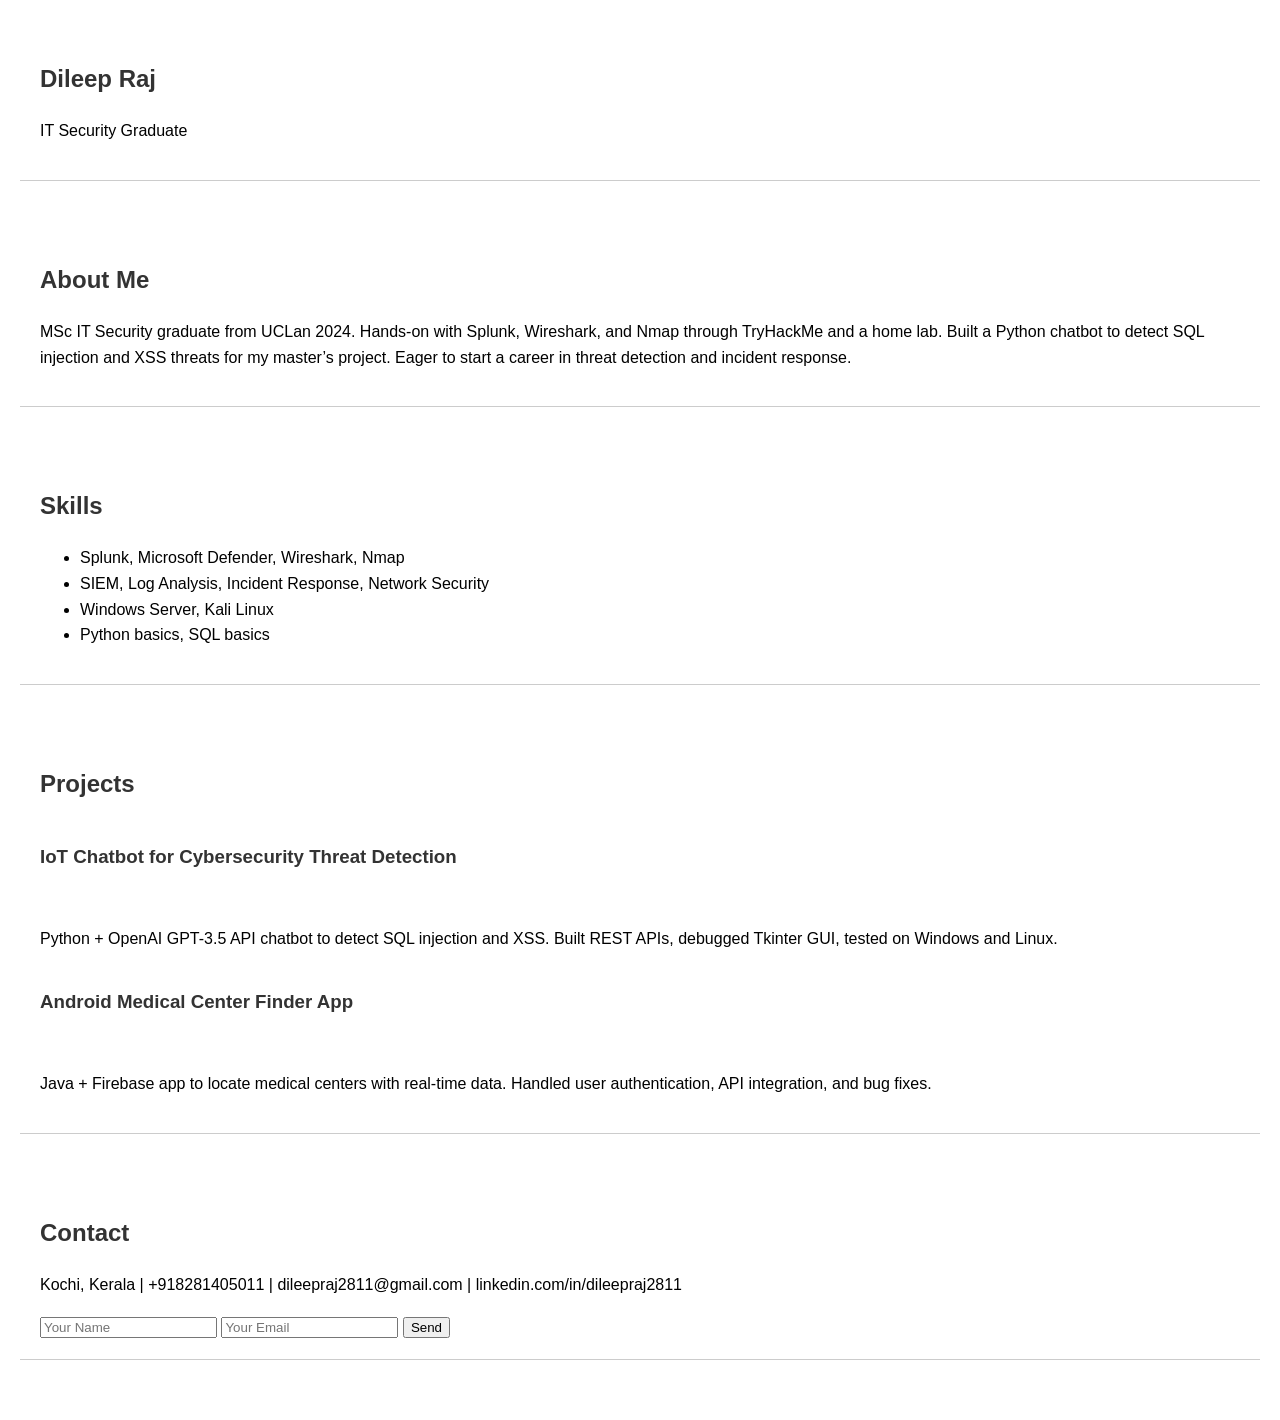
==== Day 7/index.html @ 3c685421 "Complete responsive portfolio with HTML, CSS, JS form validation" ====
<!DOCTYPE html>
<html lang="en">

<head>
    <meta charset="UTF-8">
    <meta name="viewport" content="width=device-width, initial-scale=1.0">
    <title>Dileep Raj - Portfolio</title>
    <link rel="stylesheet" href="style.css">
</head>

<body>

    <section id="home">
        <h1>Dileep Raj</h1>
        <p>IT Security Graduate</p>
    </section>

    <section id="about">
        <h2>About Me</h2>
        <p>MSc IT Security graduate from UCLan 2024. Hands-on with Splunk, Wireshark, and Nmap through TryHackMe and a
            home lab. Built a Python chatbot to detect SQL injection and XSS threats for my master’s project. Eager to
            start a career in threat detection and incident response.</p>
    </section>

    <section id="skills">
        <h2>Skills</h2>
        <ul>
            <li>Splunk, Microsoft Defender, Wireshark, Nmap</li>
            <li>SIEM, Log Analysis, Incident Response, Network Security</li>
            <li>Windows Server, Kali Linux</li>
            <li>Python basics, SQL basics</li>
        </ul>
    </section>

    <section id="projects">
        <h2>Projects</h2>
        <div>
            <h3>IoT Chatbot for Cybersecurity Threat Detection</h3>
            <p>Python + OpenAI GPT-3.5 API chatbot to detect SQL injection and XSS. Built REST APIs, debugged Tkinter
                GUI, tested on Windows and Linux.</p>
        </div>

        <div>
            <h3>Android Medical Center Finder App</h3>
            <p>Java + Firebase app to locate medical centers with real-time data. Handled user authentication, API
                integration, and bug fixes.</p>
        </div>
    </section>

    <section id="contact">
        <h2>Contact</h2>
        <p>Kochi, Kerala | +918281405011 | dileepraj2811@gmail.com | linkedin.com/in/dileepraj2811</p>

        <form id="contactForm">
  <input type="text" id="name" placeholder="Your Name">
  <input type="email" id="email" placeholder="Your Email">
  <button type="submit">Send</button>
</form>
    </section>

    <script src="script.js"></script>
</body>

</html>
---- Day 7/style.css ----
body {
  font-family: Arial, sans-serif;
  margin: 0;
  padding: 20px;
  line-height: 1.6;
}

section {
  margin-bottom: 40px;
  padding: 20px;
  border-bottom: 1px solid #ccc;
}

h1, h2, h3 {
  color: #333;
}

/* Flexbox for projects */
#projects div {
  display: flex;
  flex-direction: column;
  gap: 20px;
}

/* Responsive */
@media (max-width: 600px) {
  body {
    padding: 10px;
  }
}
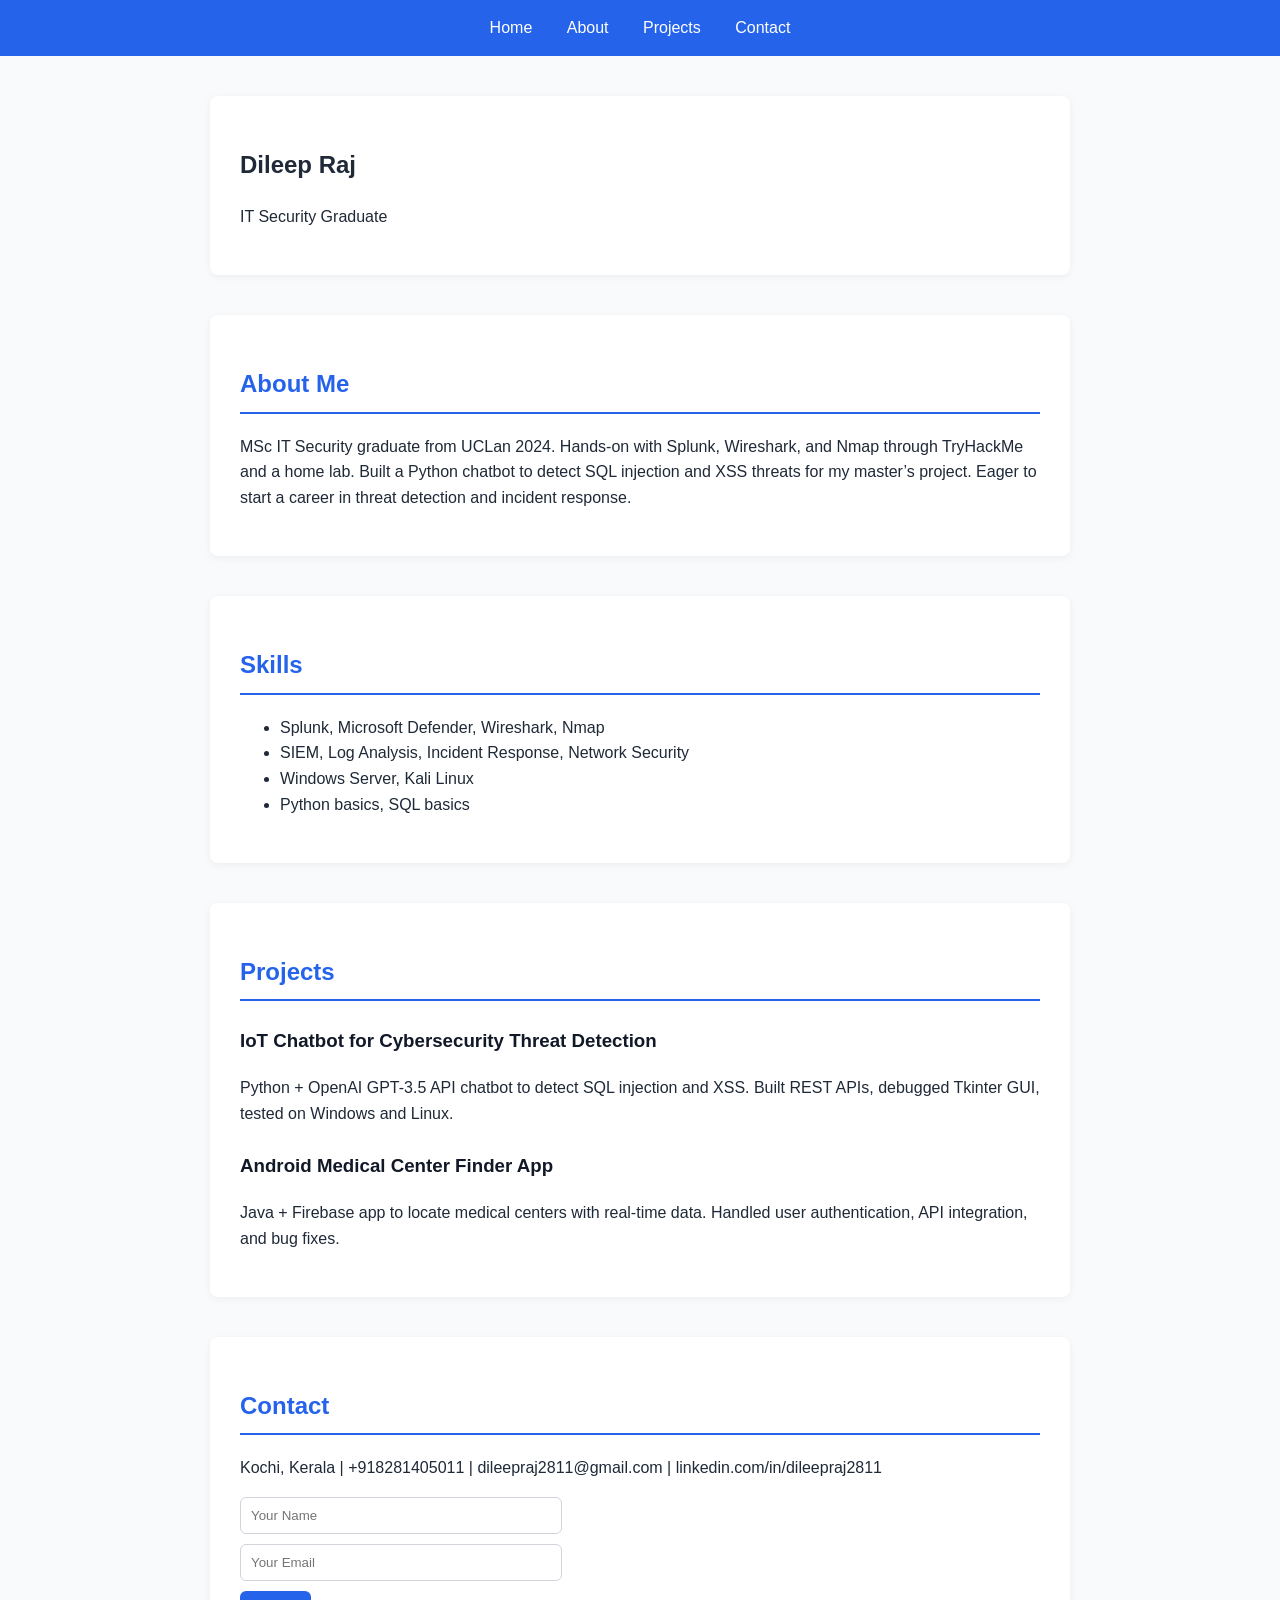
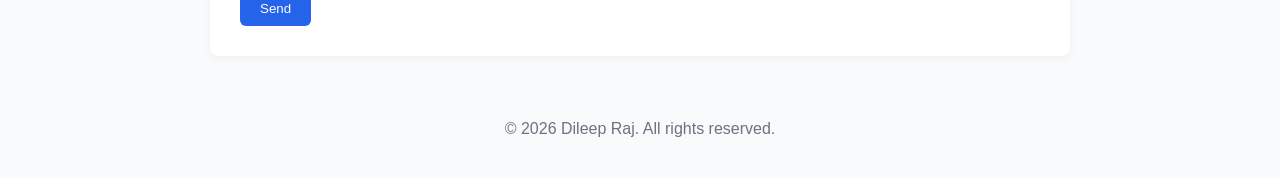
==== commit 41f81052: "Day 7 complete portfolio with nav, dynamic content + week 1 review" ====
--- a/Day 7/index.html
+++ b/Day 7/index.html
@@ -9,6 +9,13 @@
 </head>
 
 <body>
+
+<nav>
+  <a href="#home">Home</a>
+  <a href="#about">About</a>
+  <a href="#projects">Projects</a>
+  <a href="#contact">Contact</a>
+</nav>
 
     <section id="home">
         <h1>Dileep Raj</h1>
--- a/Day 7/style.css
+++ b/Day 7/style.css
@@ -1,30 +1,79 @@
 body {
-  font-family: Arial, sans-serif;
+  font-family: 'Segoe UI', Arial, sans-serif;
   margin: 0;
-  padding: 20px;
+  padding: 0;
   line-height: 1.6;
+  background: #f9fafb;
+  color: #1f2937;
 }
 
 section {
-  margin-bottom: 40px;
-  padding: 20px;
-  border-bottom: 1px solid #ccc;
+  max-width: 800px;
+  margin: 40px auto;
+  padding: 30px;
+  background: white;
+  border-radius: 8px;
+  box-shadow: 0 2px 8px rgba(0,0,0,0.05);
 }
 
-h1, h2, h3 {
-  color: #333;
+h2 {
+  color: #2563eb;
+  border-bottom: 2px solid #2563eb;
+  padding-bottom: 8px;
+  margin-bottom: 20px;
 }
 
-/* Flexbox for projects */
-#projects div {
-  display: flex;
-  flex-direction: column;
-  gap: 20px;
+h3 {
+  color: #111827;
+  margin-top: 25px;
 }
 
-/* Responsive */
+form input {
+  display: block;
+  width: 100%;
+  max-width: 300px;
+  padding: 10px;
+  margin: 10px 0;
+  border: 1px solid #d1d5db;
+  border-radius: 6px;
+}
+
+form button {
+  padding: 10px 20px;
+  background: #2563eb;
+  color: white;
+  border: none;
+  border-radius: 6px;
+  cursor: pointer;
+}
+
+form button:hover {
+  background: #1d4ed8;
+}
+
 @media (max-width: 600px) {
-  body {
-    padding: 10px;
-  }
+  section { margin: 20px; padding: 20px; }
+}
+
+nav {
+  background: #2563eb;
+  padding: 15px;
+  text-align: center;
+  position: sticky;
+  top: 0;
+}
+
+nav a {
+  color: white;
+  text-decoration: none;
+  margin: 0 15px;
+  font-weight: 500;
+}
+
+nav a:hover {
+  text-decoration: underline;
+}
+
+html {
+  scroll-behavior: smooth;
 }
